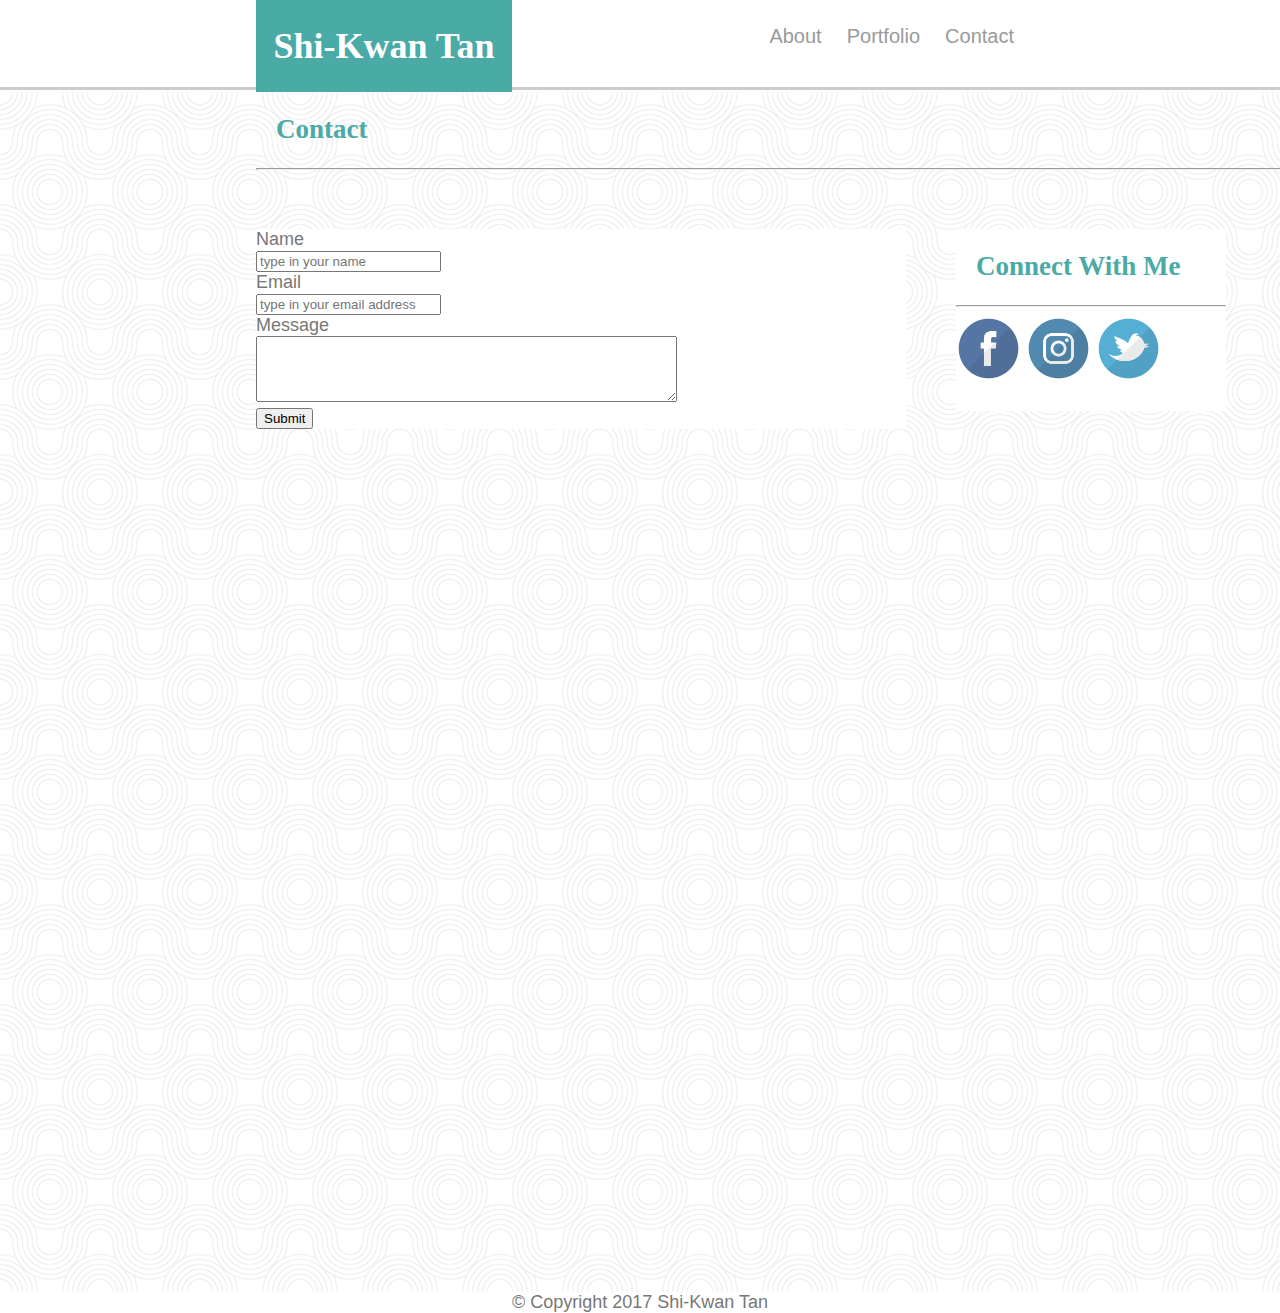
==== contact.html @ 3f49b49b "worked on index file and added few more images" ====
<!DOCTYPE html>

<html>
<head>
	<meta charset="UTF-8">
	<link rel="stylesheet" href="assets/css/style.css">
  	<title>Shi-Kwan Tan Portfolio</title>
</head>
<body>
	<header>
		<h1><a href="/index.html">Shi-Kwan Tan</a></h1>
		<nav>
			<a href="/index.html">About</a>
			<a href="/portfolio.html">Portfolio</a>
			<a href="/contact.html">Contact</a>
		</nav>
	</header>
	<div class="container">
		<main>
			<h2>Contact</h2>
			<hr>
			<div class="left">
				<form>
					<label>Name</label> <br />
					<input type="text" placeholder="type in your name" /><br />
					<label>Email</label> <br />
					<input type="text" placeholder="type in your email address" /><br />
					<label>Message</label> <br />
					<textarea rows="4" cols="50"></textarea><br />
					<button id="btnSubmit">Submit</button>
				</form>
			</div>
			<div class="right">
				<section class="social">
					<h2>Connect With Me</h2>
					<hr />
					<img src="assets/images/icon_fb.png" alt="facebook icon">
					<img src="assets/images/icon_ig.png" alt="instagram icon">
					<img src="assets/images/icon_twitter.png" alt="twitter icon">
				</section>
			</div>
		</main>
		
	</div>
	<footer>
		<section>
			<p> &copy; Copyright 2017 Shi-Kwan Tan
		</section>
	</footer>

</body>
</html>
---- assets/css/style.css ----
html,body {
	height:100%;
}

body {
	color:#777777;
	text-align: center;
	background: #ffffff;
	margin:0px;
	font-family: 'Arial', 'Helvetica Neue', Helvetica, sans-serif;
	font-size: 18px;
}
header {
	height: 87px;
	border-bottom: solid #cccccc;
	width:100%;
}
h1, h2 {
	font-family: 'Georgia', Times, Times New Roman, serif; 
}
header h1 {
	width: 20%;
	float:left;
	margin:0;
	padding: 25px 0 25px 0;
	margin-left: 20%;
}
header nav {
	float:right;
	padding: 25px 0 25px 0;
	margin-right: 20%;
}
nav a {
	color:#9a9a9a;
	font-size:20px;
	text-decoration: none;
	padding: 15px 10px 5px 10px;
	vertical-align: center;
}
h1{
	color:#ffffff;
	background: #4aaaa5;
}
h1 a{
	text-decoration: none;
	color:#ffffff;
}
h2{
	color: #4aaaa5;
	padding-left: 20px;
}
main{


}
.image img {
	width:200px;
	height:auto;
	float:left;
	margin: 25px 25px 25px 25px;
}
.container {
	text-align: left;
	float:left;
	width:1600px;
	padding:0 20% 0 20%;
	height: 1200px;
	background-image: url(../images/round.png);
	background-repeat: repeat;
	
}
.container h2 {
	text-align: left;
}
.container .left {
	float:left;
	width: 650px;
	background: #ffffff;
	margin: 50px 0 50px 0;
}
.container .right {
	background: #ffffff;
	margin: 50px 0 50px 0;
	float:left;
	width:270px;
	margin-left: 50px;
}
.container .text {
	line-height: 2;
	margin: 25px 25px 25px 25px;
	border-top: solid #cccccc;
	padding-top: 25px;
	color: #9a9a9a;
}

.container .social {
	margin-bottom: 25px;
	
}
.image-container {
	border-top: solid #cccccc;
	margin: 25px 25px 25px 25px;
	padding-top: 25px;
}
.social img {
	width:65px;
	height: auto;
}
.footer {
	position: absolute;
	bottom: 0;
	width:100%;
	text-align:center;
	background: #666666;
	color: #b7b7b7;
	height:100px;
	border-top: solid 8px #4aaaa5;
}
.footer p {
	text-align: center;
	margin-top:40px;
}
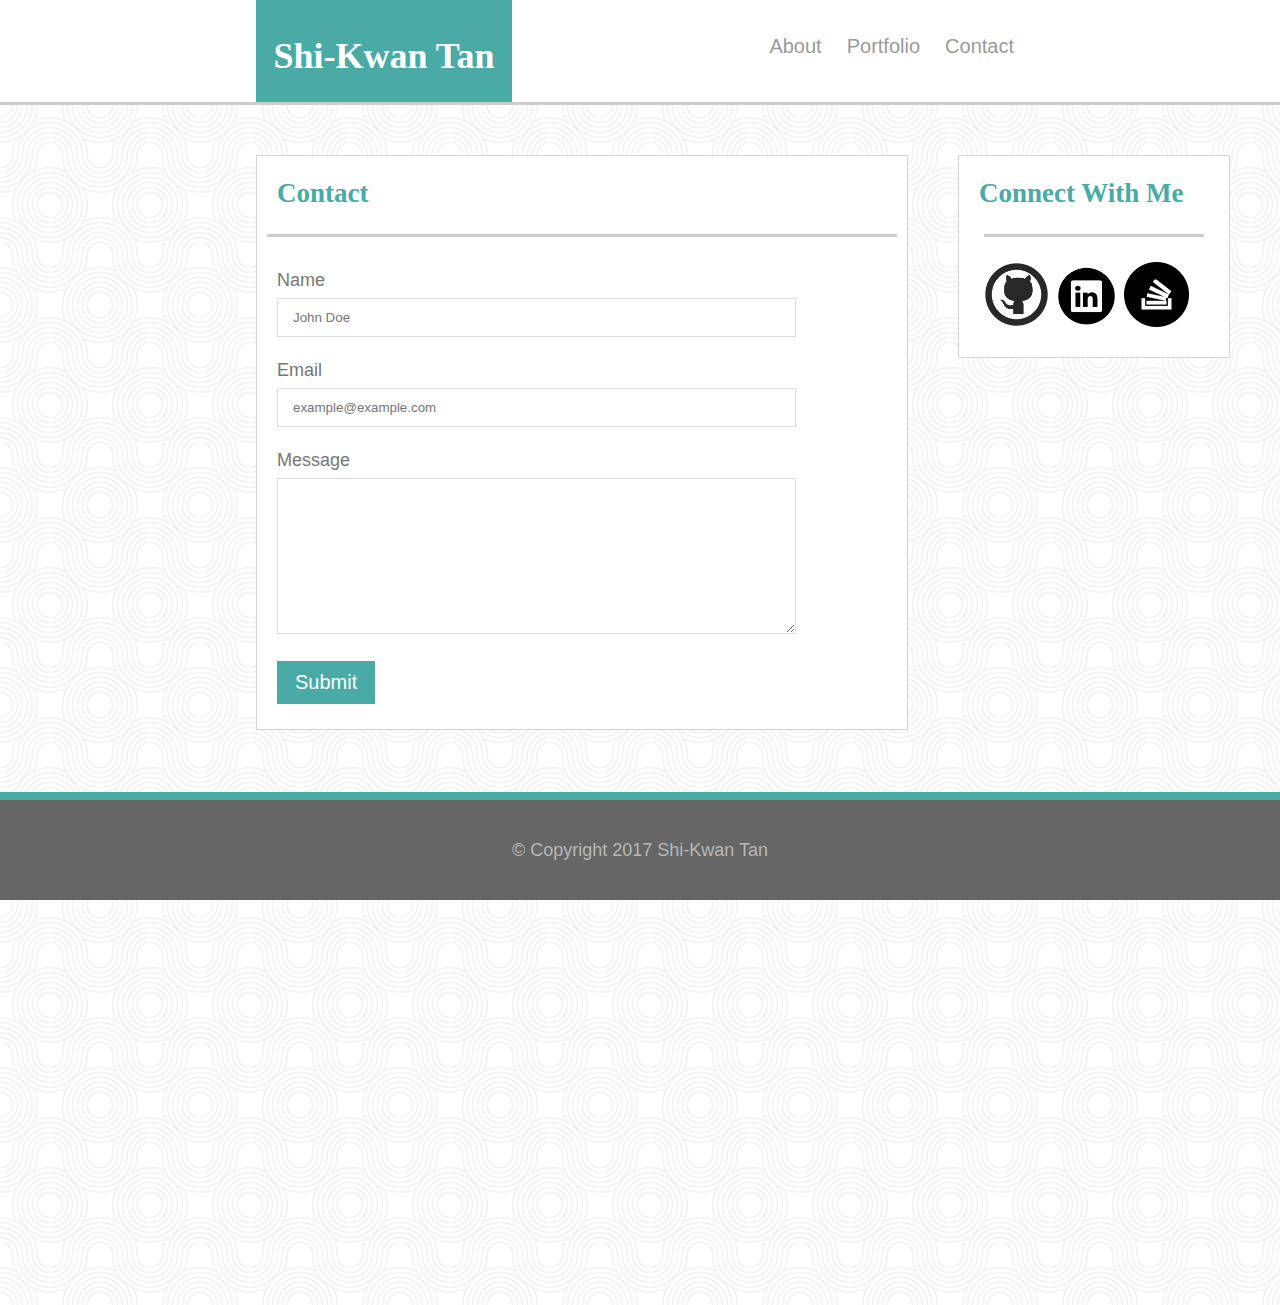
==== commit a939584f: "added more styling and edited images etc.." ====
--- a/contact.html
+++ b/contact.html
@@ -8,24 +8,23 @@
 </head>
 <body>
 	<header>
-		<h1><a href="/index.html">Shi-Kwan Tan</a></h1>
+		<h1><a href="index.html">Shi-Kwan Tan</a></h1>
 		<nav>
-			<a href="/index.html">About</a>
-			<a href="/portfolio.html">Portfolio</a>
-			<a href="/contact.html">Contact</a>
+			<a href="index.html">About</a>
+			<a href="portfolio.html">Portfolio</a>
+			<a href="contact.html">Contact</a>
 		</nav>
 	</header>
-	<div class="container">
+	<div class="container main clearfix">
 		<main>
-			<h2>Contact</h2>
-			<hr>
 			<div class="left">
+				<h2>Contact</h2>
 				<form>
-					<label>Name</label> <br />
-					<input type="text" placeholder="type in your name" /><br />
-					<label>Email</label> <br />
-					<input type="text" placeholder="type in your email address" /><br />
-					<label>Message</label> <br />
+					<label class="label">Name</label> <br />
+					<input type="text" placeholder="John Doe" /><br />
+					<label class="label">Email</label> <br />
+					<input type="text" placeholder="example@example.com" /><br />
+					<label class="label">Message</label> <br />
 					<textarea rows="4" cols="50"></textarea><br />
 					<button id="btnSubmit">Submit</button>
 				</form>
@@ -33,17 +32,18 @@
 			<div class="right">
 				<section class="social">
 					<h2>Connect With Me</h2>
-					<hr />
-					<img src="assets/images/icon_fb.png" alt="facebook icon">
-					<img src="assets/images/icon_ig.png" alt="instagram icon">
-					<img src="assets/images/icon_twitter.png" alt="twitter icon">
+					<div class="image-container">
+						<a href="https://github.com/ShiKwan" target="_blank"><img src="assets/images/if_git.png" alt="GIT icon"></a>
+						<a href="https://www.linkedin.com/in/shi-kwan-tan-93850a89/" target="_blank"><img src="assets/images/if_linkedin.png" alt="LinkedIn icon"></a>
+						<a href="https://stackoverflow.com/users/8773383/shi-kwan-tan?tab=profile" target="_blank"><img src="assets/images/if_stackoverflow.png" alt="StackOverflow icon"></a>
+					</div>
 				</section>
 			</div>
 		</main>
 		
 	</div>
 	<footer>
-		<section>
+		<section class="footer">
 			<p> &copy; Copyright 2017 Shi-Kwan Tan
 		</section>
 	</footer>
--- a/assets/css/style.css
+++ b/assets/css/style.css
@@ -1,6 +1,17 @@
 html,body {
 	height:100%;
 }
+
+.clearfix:after {
+  visibility: hidden;
+  display: block;
+  font-size: 0;
+  content: " ";
+  clear: both;
+  height: 0;
+}
+
+.clearfix { display: inline-block; }
 
 body {
 	color:#777777;
@@ -12,30 +23,11 @@
 }
 header {
 	height: 87px;
-	border-bottom: solid #cccccc;
 	width:100%;
 }
+
 h1, h2 {
 	font-family: 'Georgia', Times, Times New Roman, serif; 
-}
-header h1 {
-	width: 20%;
-	float:left;
-	margin:0;
-	padding: 25px 0 25px 0;
-	margin-left: 20%;
-}
-header nav {
-	float:right;
-	padding: 25px 0 25px 0;
-	margin-right: 20%;
-}
-nav a {
-	color:#9a9a9a;
-	font-size:20px;
-	text-decoration: none;
-	padding: 15px 10px 5px 10px;
-	vertical-align: center;
 }
 h1{
 	color:#ffffff;
@@ -49,9 +41,27 @@
 	color: #4aaaa5;
 	padding-left: 20px;
 }
-main{
-
-
+header h1 {
+	width: 20%;
+	float:left;
+	margin:0;
+	padding: 35px 0 25px 0;
+	margin-left: 20%;
+}
+header nav {
+	float:right;
+	padding: 35px 0 25px 0;
+	margin-right: 20%;
+}
+nav a {
+	color:#9a9a9a;
+	font-size:20px;
+	text-decoration: none;
+	padding: 15px 10px 5px 10px;
+	vertical-align: center;
+}
+nav a:hover{
+	color:#5E7F7E;
 }
 .image img {
 	width:200px;
@@ -67,7 +77,7 @@
 	height: 1200px;
 	background-image: url(../images/round.png);
 	background-repeat: repeat;
-	
+	border-top: solid #cccccc;
 }
 .container h2 {
 	text-align: left;
@@ -77,17 +87,19 @@
 	width: 650px;
 	background: #ffffff;
 	margin: 50px 0 50px 0;
+	border:solid lightgray 1px;
 }
 .container .right {
 	background: #ffffff;
-	margin: 50px 0 50px 0;
+	margin: 50px 0 50px 15px;
 	float:left;
 	width:270px;
 	margin-left: 50px;
+	border:solid lightgray 1px;
 }
-.container .text {
+.container .text, .container .portfolio, .container form {
 	line-height: 2;
-	margin: 25px 25px 25px 25px;
+	margin: 25px 10px 25px 10px;
 	border-top: solid #cccccc;
 	padding-top: 25px;
 	color: #9a9a9a;
@@ -106,8 +118,11 @@
 	width:65px;
 	height: auto;
 }
+.social img:hover{
+	background: #4aaaa5;
+}
 .footer {
-	position: absolute;
+	position: fixed;
 	bottom: 0;
 	width:100%;
 	text-align:center;
@@ -119,4 +134,66 @@
 .footer p {
 	text-align: center;
 	margin-top:40px;
-}+}
+.portfolio .item {
+	float:left;
+	width:50%;
+	height:500px;
+	display: block;
+	position: relative;
+}
+.portfolio img {
+	width:300px;
+	height:auto;
+	opacity: 1;
+	transition: opacity .25s ease-in-out;
+   -moz-transition: opacity .25s ease-in-out;
+   -webkit-transition: opacity .25s ease-in-out;
+
+}
+.portfolio img:hover {
+	  opacity:0.6;
+}
+
+.portfolio .desc {
+	background:#4aaaa5;
+	width:95.2%;
+	height:40px;
+	padding-top: 15px;
+	text-align: center;
+	position: absolute;
+	bottom:234px;
+	left:0;
+	color:white;
+}
+#btnSubmit {
+	padding:10px 18px 10px 18px;
+	color:white;
+	background: #4aaaa5;
+	border:none;
+	font-size:20px;
+	margin-left:10px;
+}
+
+form label, form input, form textarea {
+	margin-left: 10px;
+
+}
+
+form label {
+	color: #777777;
+}
+
+form input, form textarea {
+	width: 500px;
+	margin-bottom: 15px;
+	padding-left: 15px;
+	border:solid #dddddd 1px;
+}
+form input {
+	height:35px;
+}
+
+form textarea {
+	height:150px;
+}
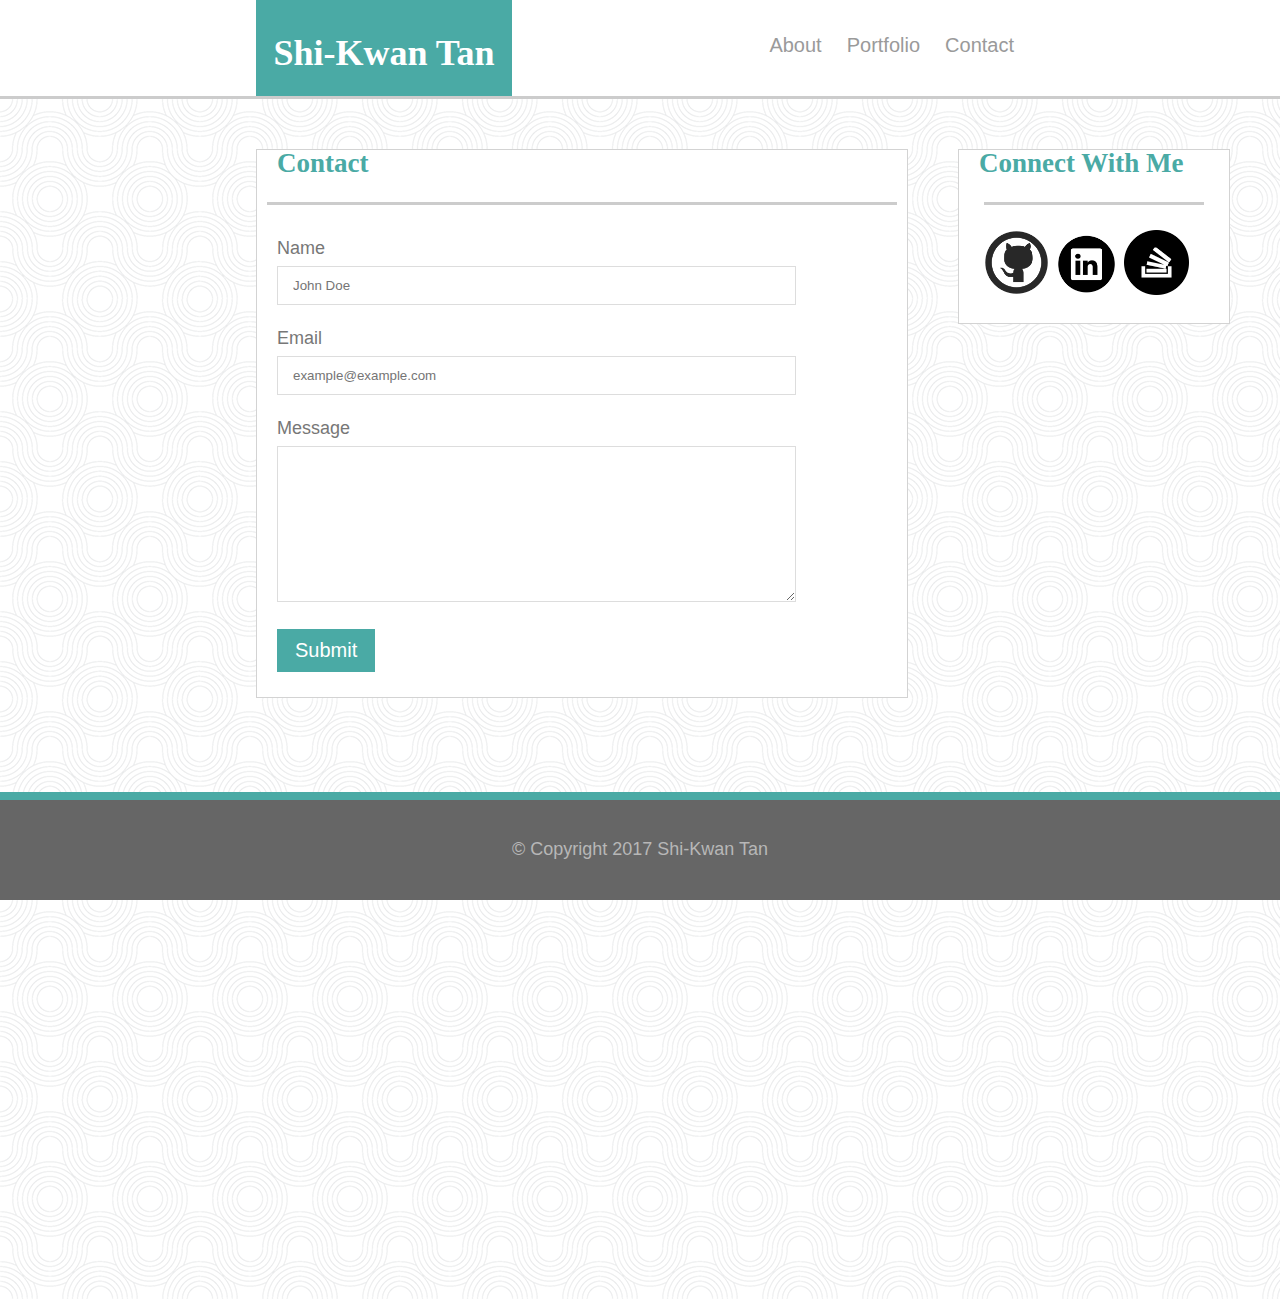
==== commit 4c831649: "added reset css stylesheet to all three html files." ====
--- a/contact.html
+++ b/contact.html
@@ -3,6 +3,7 @@
 <html>
 <head>
 	<meta charset="UTF-8">
+	<link rel="stylesheet" href="assets/css/reset.css">
 	<link rel="stylesheet" href="assets/css/style.css">
   	<title>Shi-Kwan Tan Portfolio</title>
 </head>
--- a/assets/css/style.css
+++ b/assets/css/style.css
@@ -17,6 +17,7 @@
 	color:#777777;
 	text-align: center;
 	background: #ffffff;
+	padding: 0;
 	margin:0px;
 	font-family: 'Arial', 'Helvetica Neue', Helvetica, sans-serif;
 	font-size: 18px;
@@ -28,18 +29,23 @@
 
 h1, h2 {
 	font-family: 'Georgia', Times, Times New Roman, serif; 
+	font-weight: bold;
+	
 }
 h1{
 	color:#ffffff;
 	background: #4aaaa5;
+	font-size: 2em;
 }
 h1 a{
 	text-decoration: none;
 	color:#ffffff;
+
 }
 h2{
 	color: #4aaaa5;
 	padding-left: 20px;
+	font-size:1.5em;
 }
 header h1 {
 	width: 20%;
@@ -88,12 +94,14 @@
 	background: #ffffff;
 	margin: 50px 0 50px 0;
 	border:solid lightgray 1px;
+
 }
 .container .right {
 	background: #ffffff;
 	margin: 50px 0 50px 15px;
 	float:left;
 	width:270px;
+	border: solid #cccccc;
 	margin-left: 50px;
 	border:solid lightgray 1px;
 }
@@ -103,6 +111,9 @@
 	border-top: solid #cccccc;
 	padding-top: 25px;
 	color: #9a9a9a;
+}
+.text p {
+	margin: 0 0 0 0;
 }
 
 .container .social {
@@ -138,7 +149,7 @@
 .portfolio .item {
 	float:left;
 	width:50%;
-	height:500px;
+	height:426px;
 	display: block;
 	position: relative;
 }
@@ -162,7 +173,7 @@
 	padding-top: 15px;
 	text-align: center;
 	position: absolute;
-	bottom:234px;
+	bottom:71px;
 	left:0;
 	color:white;
 }
@@ -174,6 +185,9 @@
 	font-size:20px;
 	margin-left:10px;
 }
+#btnSubmit:hover {
+	background:#5E7F7E; 
+}
 
 form label, form input, form textarea {
 	margin-left: 10px;
